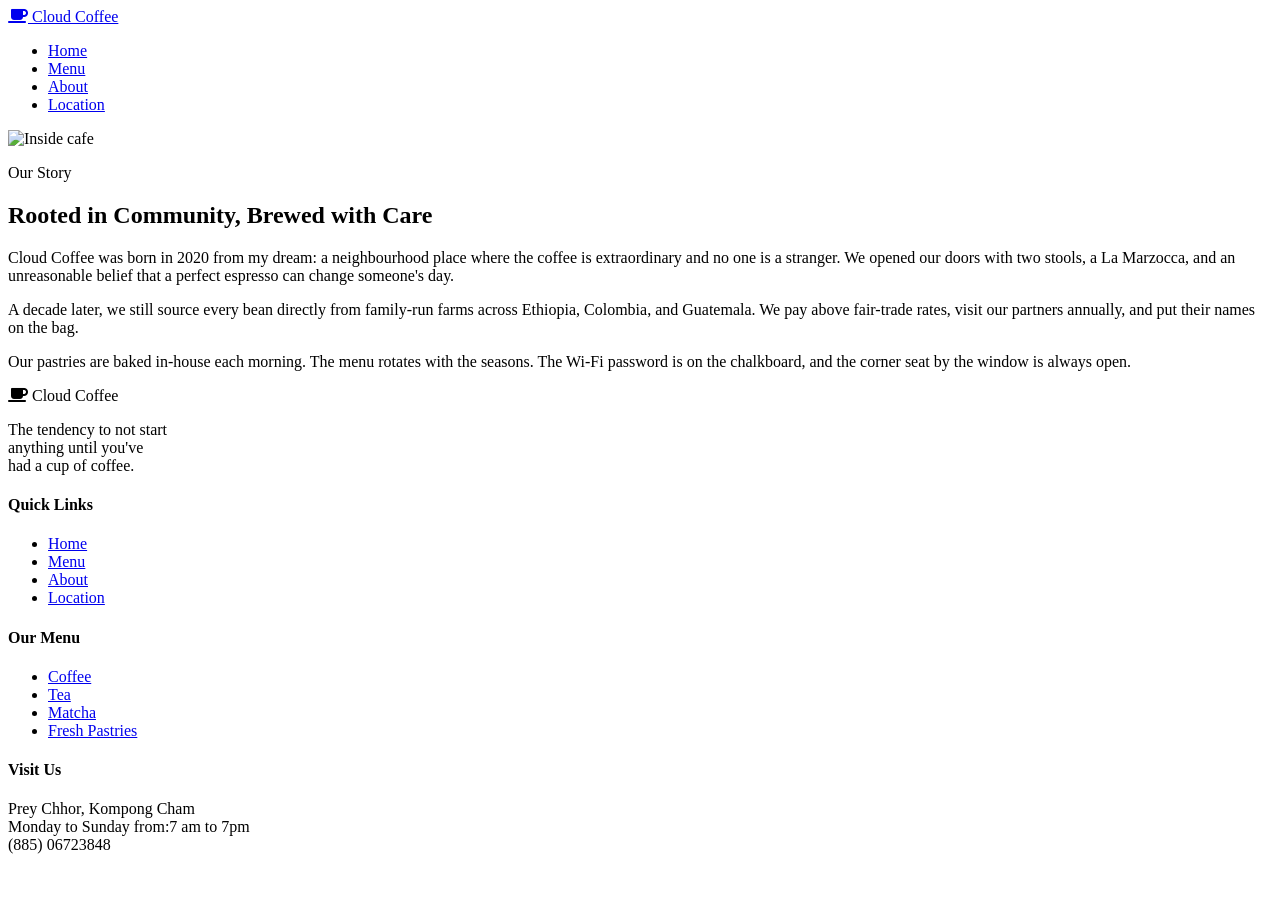
==== about.html @ 3a66aba9 "Add files via upload" ====
<!DOCTYPE html>
<html lang="en">
<head>
  <meta charset="UTF-8" />
  <meta name="viewport" content="width=device-width, initial-scale=1.0" />
  <title>Cloud Coffee</title>
  <link rel="icon" href="https://i.pinimg.com/736x/27/6a/b9/276ab9f92cd2d191e35162538496fb2d.jpg">
  <link rel="stylesheet" href="style.css" />
  <link href="https://fonts.googleapis.com/css2?family=Playfair+Display:wght@400;700&family=DM+Sans:wght@400;500;700&display=swap" rel="stylesheet" />
  <link rel="stylesheet" href="https://cdnjs.cloudflare.com/ajax/libs/font-awesome/6.5.0/css/all.min.css" />
</head>
<body>

  <nav class="header-nav">
    <div class="container clearfix">
      <div class="logo-div">
        <a href="index.html"><i class="fas fa-coffee"></i> Cloud Coffee</a>
      </div>
      <ul class="nav-links-ul">
        <li><a href="index.html">Home</a></li>
        <li><a href="menu.html">Menu</a></li>
        <li><a href="about.html" class="active">About</a></li>
        <li><a href="location.html">Location</a></li>
      </ul>
    </div>
  </nav>

  <section class="about-section">
    <div class="container clearfix">
      
      <div class="about-col-img">
        <img src="Picture/Style .jpg" alt="Inside cafe" />
      </div>

      <div class="about-col-text">
        <p class="page-tagline">Our Story</p>
        <h2>Rooted in Community, Brewed with Care</h2>
        <p>Cloud Coffee was born in 2020 from my dream: a neighbourhood place where the coffee is extraordinary and no one is a stranger. We opened our doors with two stools, a La Marzocca, and an unreasonable belief that a perfect espresso can change someone's day.</p>
        <p>A decade later, we still source every bean directly from family-run farms across Ethiopia, Colombia, and Guatemala. We pay above fair-trade rates, visit our partners annually, and put their names on the bag.</p>
        <p>Our pastries are baked in-house each morning. The menu rotates with the seasons. The Wi-Fi password is on the chalkboard, and the corner seat by the window is always open.</p>
      </div>

    </div>
  </section>

  <footer class="main-footer">
    <div class="container clearfix">
      <div class="footer-col">
        <span class="footer-logo-title"><i class="fas fa-coffee"></i> Cloud Coffee</span>
        <p> The tendency to not start <br>anything until you've<br> had a cup of coffee.</p>
      </div>
      <div class="footer-col">
        <h4>Quick Links</h4>
        <ul class="footer-links-list">
          <li><a href="index.html">Home</a></li>
          <li><a href="menu.html">Menu</a></li>
          <li><a href="about.html">About</a></li>
          <li><a href="location.html">Location</a></li>
        </ul>
      </div>
      <div class="footer-col">
        <h4>Our Menu</h4>
        <ul class="footer-links-list">
          <li><a href="menu.html">Coffee </a></li>
          <li><a href="menu.html">Tea </a></li>
          <li><a href="menu.html">Matcha</a></li>
          <li><a href="menu.html">Fresh Pastries</a></li>
        </ul>
      </div>
      <div class="footer-col">
        <h4>Visit Us</h4>
         <p> Prey Chhor, Kompong Cham<br/>Monday to Sunday from:7 am to 7pm<br/>(885) 06723848</p>
      </div>
    </div>
  </footer>

</body>
</html>
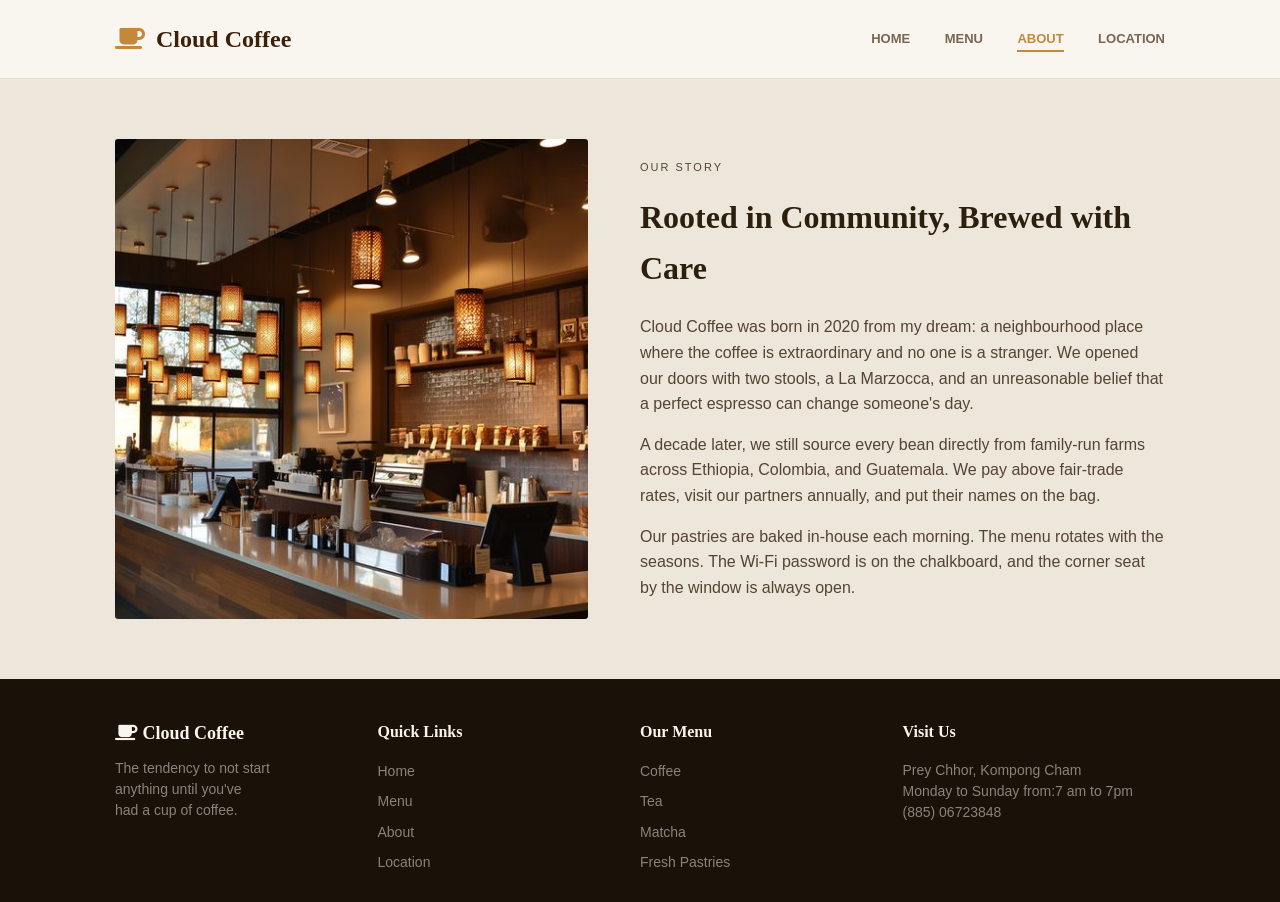
==== commit 496949be: "Update about.html" ====
--- a/about.html
+++ b/about.html
@@ -5,7 +5,7 @@
   <meta name="viewport" content="width=device-width, initial-scale=1.0" />
   <title>Cloud Coffee</title>
   <link rel="icon" href="https://i.pinimg.com/736x/27/6a/b9/276ab9f92cd2d191e35162538496fb2d.jpg">
-  <link rel="stylesheet" href="style.css" />
+  <link rel="stylesheet" href="Style.css" />
   <link href="https://fonts.googleapis.com/css2?family=Playfair+Display:wght@400;700&family=DM+Sans:wght@400;500;700&display=swap" rel="stylesheet" />
   <link rel="stylesheet" href="https://cdnjs.cloudflare.com/ajax/libs/font-awesome/6.5.0/css/all.min.css" />
 </head>
@@ -75,4 +75,4 @@
   </footer>
 
 </body>
-</html>+</html>
--- a/Style.css
+++ b/Style.css
@@ -0,0 +1,414 @@
+/* ===== GENERAL RESET & BASE STYLES ===== */
+* {
+  margin: 0;
+  padding: 0;
+  box-sizing: border-box;
+}
+
+body {
+  font-family: 'DM Sans', sans-serif;
+  background-color: #f9f5ef;
+  color: #2c1f0e;
+  line-height: 1.6;
+}
+
+a {
+  text-decoration: none;
+}
+
+img {
+  max-width: 100%;
+  display: block;
+}
+
+/* Clearfix for traditional float layouts */
+.clearfix::after {
+  content: "";
+  clear: both;
+  display: table;
+}
+
+/* Page Container */
+.container {
+  width: 90%;
+  max-width: 1050px;
+  margin: 0 auto;
+}
+
+/* ===== NAVIGATION HEADER ===== */
+.header-nav {
+  background-color: #f9f5ef;
+  border-bottom: 1px solid #ebdccb;
+  padding: 20px 0;
+}
+
+.logo-div {
+  float: left;
+}
+
+.logo-div a {
+  font-family: 'Playfair Display', serif;
+  font-size: 24px;
+  font-weight: 700;
+  color: #3d2008;
+}
+
+.logo-div i {
+  color: #c4883a;
+  margin-right: 5px;
+}
+
+.nav-links-ul {
+  float: right;
+  list-style: none;
+  margin-top: 5px;
+}
+
+.nav-links-ul li {
+  display: inline-block;
+  margin-left: 30px;
+}
+
+.nav-links-ul li a {
+  font-size: 13px;
+  text-transform: uppercase;
+  color: #7a6552;
+  font-weight: bold;
+}
+
+.nav-links-ul li a:hover {
+  color: #3d2008;
+}
+
+/* Active Nav Style */
+.nav-links-ul li a.active {
+  color: #c4883a;
+  border-bottom: 2px solid #c4883a;
+  padding-bottom: 4px;
+}
+
+/* ===== GENERIC PAGE HEADERS ===== */
+.page-title-section {
+  text-align: center;
+  padding: 60px 0 30px 0;
+}
+
+.page-tagline {
+  font-size: 11px;
+  text-transform: uppercase;
+  letter-spacing: 2px;
+  color: #c4883a;
+  margin-bottom: 10px;
+}
+
+.page-title-section h1 {
+  font-family: 'Playfair Display', serif;
+  font-size: 36px;
+  color: #2c1f0e;
+  margin-bottom: 10px;
+}
+
+.page-description {
+  color: #7a6552;
+  max-width: 500px;
+  margin: 0 auto;
+}
+
+/* ===== BUTTONS ===== */
+.btn {
+  display: inline-block;
+  padding: 12px 28px;
+  font-size: 13px;
+  text-transform: uppercase;
+  border-radius: 2px;
+  font-weight: bold;
+}
+
+.btn-primary {
+  background-color: #c4883a;
+  color: #ffffff;
+}
+
+.btn-primary:hover {
+  background-color: #a96e27;
+}
+
+.btn-outline {
+  background-color: transparent;
+  color: #f9f5ef;
+  border: 2px solid rgba(249,245,239,0.5);
+}
+
+.btn-outline:hover {
+  background-color: rgba(255,255,255,0.1);
+}
+
+/* ===== INDEX / HERO HOME PAGE ===== */
+.hero-section {
+  background-image: url('Picture/banner.jpg');
+  background-position: center top;
+  background-size: cover;
+  background-repeat: no-repeat;
+  padding: 200px 0;
+  text-align: center;
+  min-height: 700px;
+}
+
+.hero-box {
+  background-color: transparent;
+  padding: 50px 30px;
+  max-width: 700px;
+  margin: 0 auto;
+ 
+}
+
+.hero-box h2 {
+  font-family: 'Playfair Display', serif;
+  font-size: 42px;
+  color: #f9f5ef;
+  line-height: 1.2;
+  margin-bottom: 15px;
+  text-shadow: 2px 2px 8px rgba(0, 0, 0, 0.6);
+}
+
+.hero-box h2 span {
+  color: #c4883a;
+}
+
+.hero-box p {
+  color: #f9f5ef;
+  font-size: 16px;
+  margin-bottom: 30px;
+  text-shadow: 1px 1px 5px rgba(0, 0, 0, 0.6);
+}
+
+.hero-buttons a {
+  margin: 5px;
+}
+
+/* ===== MENU PAGE STYLES ===== */
+.menu-container {
+  padding-bottom: 60px;
+}
+
+.menu-row {
+  margin-bottom: 50px;
+}
+
+.menu-column-left {
+  width: 48%;
+  float: left;
+}
+
+.menu-column-right {
+  width: 48%;
+  float: right;
+}
+
+.category-title {
+  font-family: 'Playfair Display', serif;
+  font-size: 24px;
+  color: #3d2008;
+  margin-bottom: 20px;
+  border-bottom: 2px solid #c4883a;
+  padding-bottom: 5px;
+}
+
+.category-title i {
+  color: #c4883a;
+  margin-right: 8px;
+}
+
+.menu-list-ul {
+  list-style: none;
+}
+
+.menu-list-ul li {
+  padding: 12px 0;
+  border-bottom: 1px dashed rgba(60,35,10,0.15);
+}
+
+.item-left-text {
+  float: left;
+  font-weight: 500;
+}
+
+.item-right-price {
+  float: right;
+  color: #c4883a;
+  font-weight: bold;
+}
+
+.menu-img-box img {
+  width: 100%;
+  height: 380px;
+  object-fit: cover;
+  border-radius: 3px;
+}
+
+/* ===== ABOUT PAGE STYLES ===== */
+.about-section {
+  background-color: #ede6da;
+  padding: 60px 0;
+}
+
+.about-col-img {
+  width: 45%;
+  float: left;
+}
+
+.about-col-img img {
+  width: 100%;
+  height: 480px;
+  object-fit: cover;
+  border-radius: 3px;
+}
+
+.about-col-text {
+  width: 50%;
+  float: right;
+  padding-top: 20px;
+}
+
+.about-col-text h2 {
+  font-family: 'Playfair Display', serif;
+  font-size: 32px;
+  margin-bottom: 20px;
+}
+
+.about-col-text p {
+  margin-bottom: 15px;
+  color: #554333;
+}
+
+/* ===== LOCATION PAGE STYLES ===== */
+.location-section {
+  background-color: #2c1f0e;
+  color: #f9f5ef;
+  padding: 60px 0;
+}
+
+.location-title h1 {
+  color: #f9f5ef;
+}
+
+.location-col-info {
+  width: 45%;
+  float: left;
+}
+
+.info-card {
+  margin-bottom: 25px;
+}
+
+.info-card h3 {
+  font-family: 'Playfair Display', serif;
+  color: #c4883a;
+  margin-bottom: 5px;
+  font-size: 18px;
+}
+
+.info-card p {
+  color: rgba(249,245,239,0.7);
+  font-size: 15px;
+}
+
+.info-card a {
+  color: #f0c070;
+}
+
+.location-col-map {
+  width: 50%;
+  float: right;
+}
+
+.location-col-map img {
+  width: 100%;
+  height: 350px;
+  object-fit: cover;
+  border: 4px solid #3d2008;
+}
+
+/* ===== FOOTER STYLES ===== */
+.main-footer {
+  background-color: #1a1108;
+  color: rgba(249,245,239,0.5);
+  padding: 40px 0 20px 0;
+  font-size: 14px;
+}
+
+.footer-col {
+  width: 23%;
+  float: left;
+  margin-right: 2%;
+}
+
+.footer-col h4 {
+  font-family: 'Playfair Display', serif;
+  color: #f9f5ef;
+  margin-bottom: 15px;
+  font-size: 16px;
+}
+
+.footer-col p {
+  line-height: 1.5;
+}
+
+.footer-logo-title {
+  font-family: 'Playfair Display', serif;
+  color: #f9f5ef;
+  font-size: 18px;
+  font-weight: bold;
+  margin-bottom: 10px;
+  display: block;
+}
+
+.footer-links-list {
+  list-style: none;
+}
+
+.footer-links-list li {
+  margin-bottom: 8px;
+}
+
+.footer-links-list li a {
+  color: rgba(249,245,239,0.5);
+}
+
+.footer-links-list li a:hover {
+  color: #c4883a;
+}
+
+.footer-bottom-bar {
+  border-top: 1px solid rgba(249,245,239,0.1);
+  margin-top: 30px;
+  padding-top: 20px;
+  text-align: center;
+  font-size: 12px;
+}
+
+/* ===== SIMPLE RESPONSIVE MEDIA QUERY ===== */
+@media (max-width: 768px) {
+  .logo-div, .nav-links-ul {
+    float: none;
+    text-align: center;
+  }
+  .nav-links-ul {
+    margin-top: 15px;
+    padding-left: 0;
+  }
+  .nav-links-ul li {
+    margin: 0 10px;
+  }
+  .menu-column-left, .menu-column-right,
+  .about-col-img, .about-col-text,
+  .location-col-info, .location-col-map,
+  .footer-col {
+    width: 100% !important;
+    float: none !important;
+    margin-bottom: 30px;
+  }
+  .hero-box h2 {
+    font-size: 30px;
+  }
+}
